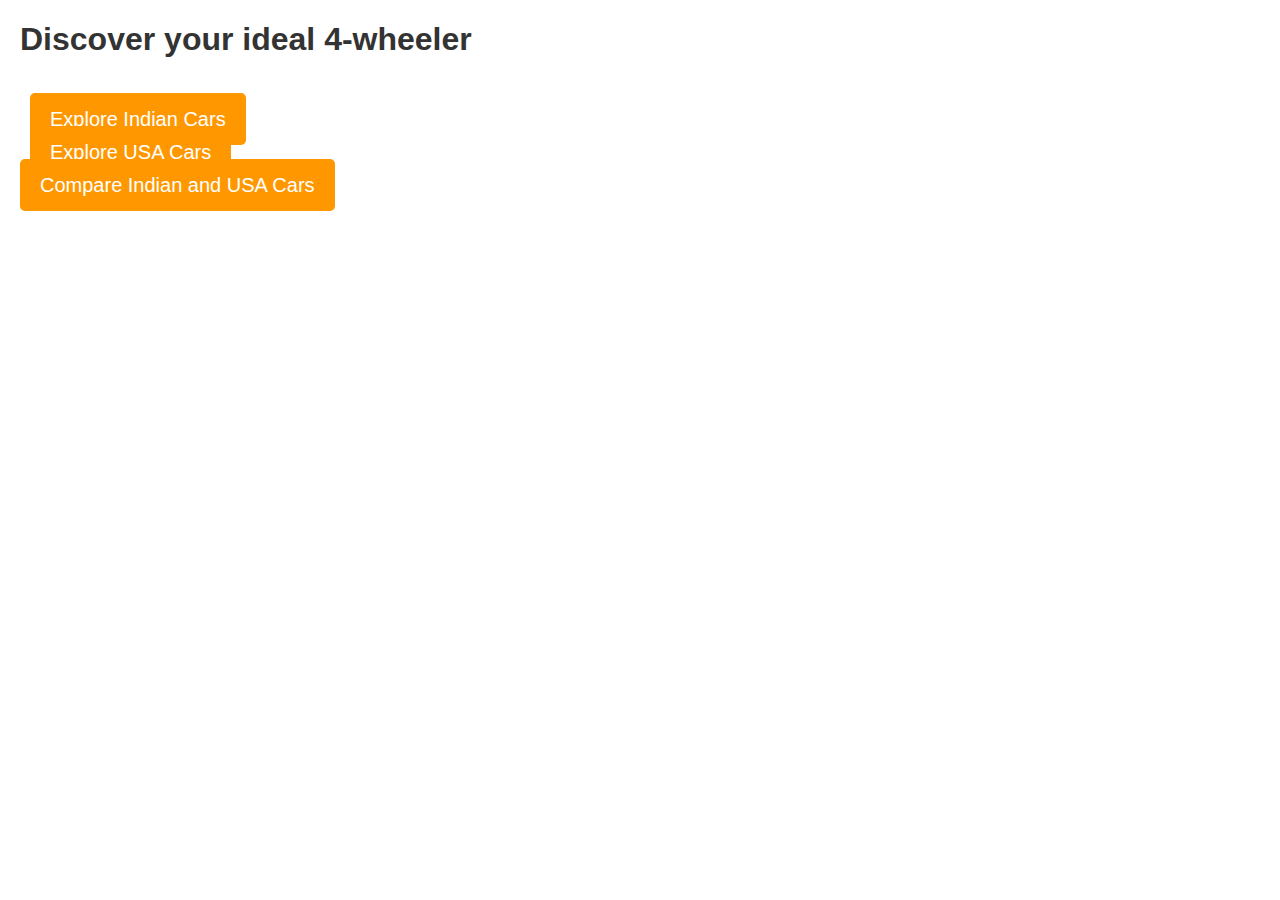
==== index.html @ 02e7655d "testing new code" ====
<!DOCTYPE html>
<html lang="en">
<head>
  <meta charset="UTF-8">
  <meta name="viewport" content="width=device-width, initial-scale=1.0">
  <title>CarChoice</title>
  <link rel="stylesheet" href="styles.css">
</head>
<body>
  <h1>Discover your ideal 4-wheeler</h1>
  
  <div class="navigation">
    <div class="region-btn">
      <a href="india.html" class="region-link">Explore Indian Cars</a>
    </div>
    <div class="region-btn">
      <a href="usa.html" class="region-link">Explore USA Cars</a>
    </div>
    <div class="comparison-btn">
      <a href="compare.html" class="compare-link">Compare Indian and USA Cars</a>
    </div>
  </div>
  
  <script src="app.js"></script>
</body>
</html>
---- styles.css ----
body {
    font-family: Arial, sans-serif;
    margin: 20px;
  }
  
  h1 {
    color: #333;
  }
  
  .navigation {
    margin-top: 50px;
  }
  
  .region-btn {
    margin: 10px;
  }
  
  .region-link, .compare-link {
    background-color: #ff9800;
    color: white;
    padding: 15px 20px;
    text-decoration: none;
    font-size: 20px;
    border-radius: 5px;
  }
  
  .region-link:hover, .compare-link:hover {
    background-color: #e68900;
  }
  
  select {
    margin: 10px;
    padding: 10px;
    font-size: 16px;
  }
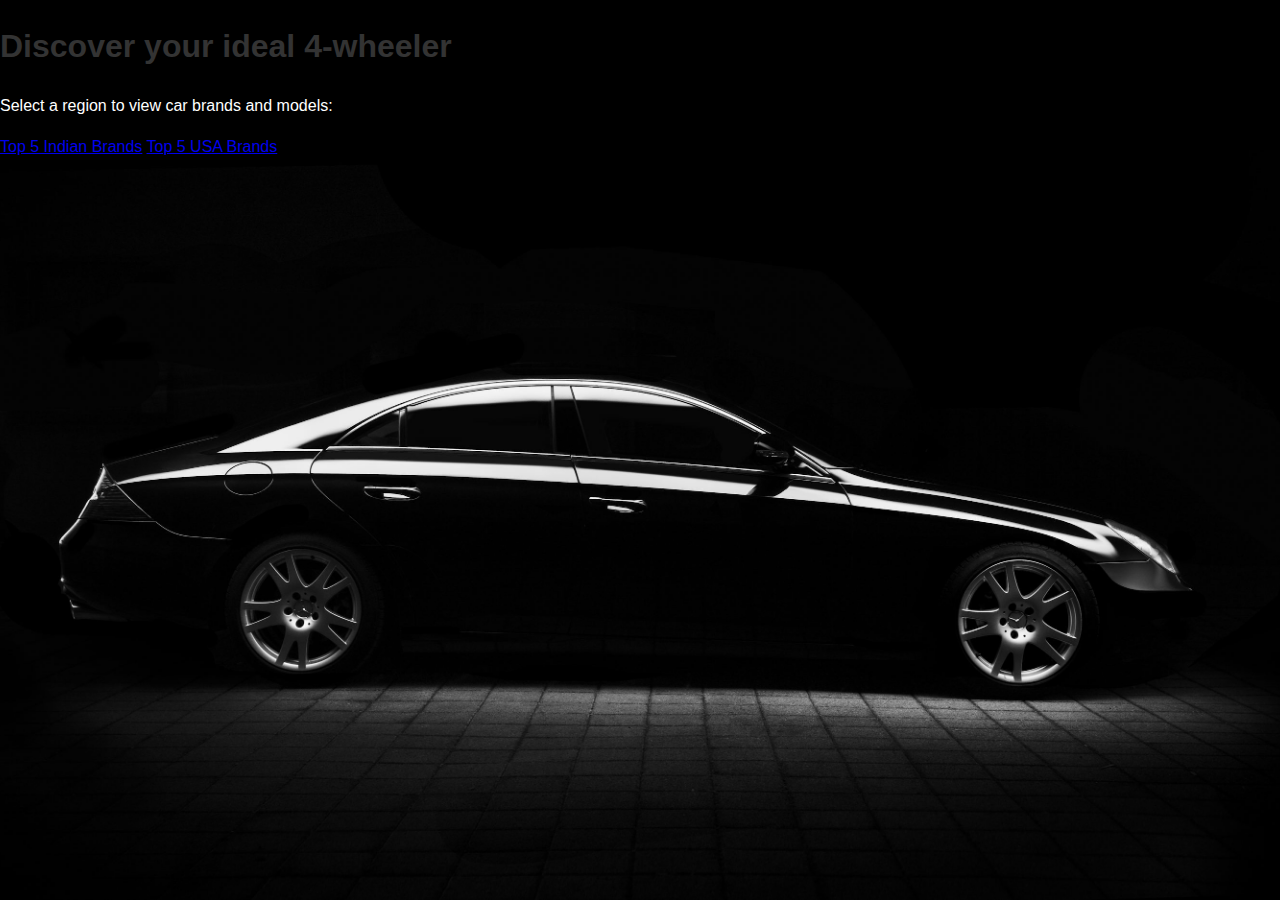
==== commit 1e9976f6: "testing the code" ====
--- a/index.html
+++ b/index.html
@@ -3,24 +3,27 @@
 <head>
   <meta charset="UTF-8">
   <meta name="viewport" content="width=device-width, initial-scale=1.0">
-  <title>CarChoice</title>
+  <title>CarChoice</title> <!-- Title updated -->
   <link rel="stylesheet" href="styles.css">
+  <style>
+      body {
+          margin: 0;
+          font-family: Arial, sans-serif; 
+          background-image: url('image.jpg');
+          background-size: cover; 
+          background-position: center;
+          background-attachment: fixed;
+          color: #ffffff;
+      }
+  </style>
 </head>
 <body>
-  <h1>Discover your ideal 4-wheeler</h1>
-  
-  <div class="navigation">
-    <div class="region-btn">
-      <a href="india.html" class="region-link">Explore Indian Cars</a>
-    </div>
-    <div class="region-btn">
-      <a href="usa.html" class="region-link">Explore USA Cars</a>
-    </div>
-    <div class="comparison-btn">
-      <a href="compare.html" class="compare-link">Compare Indian and USA Cars</a>
-    </div>
+  <h1>Discover your ideal 4-wheeler</h1> <!-- h1 text updated -->
+  <p>Select a region to view car brands and models:</p>
+  <div class="region-selection">
+    <a href="india.html" class="region-btn">Top 5 Indian Brands</a>
+    <a href="usa.html" class="region-btn">Top 5 USA Brands</a>
   </div>
-  
   <script src="app.js"></script>
 </body>
-</html>
+</html>--- a/styles.css
+++ b/styles.css
@@ -1,36 +1,54 @@
 body {
-    font-family: Arial, sans-serif;
-    margin: 20px;
-  }
-  
-  h1 {
-    color: #333;
-  }
-  
-  .navigation {
-    margin-top: 50px;
-  }
-  
-  .region-btn {
-    margin: 10px;
-  }
-  
-  .region-link, .compare-link {
-    background-color: #ff9800;
-    color: white;
-    padding: 15px 20px;
-    text-decoration: none;
-    font-size: 20px;
-    border-radius: 5px;
-  }
-  
-  .region-link:hover, .compare-link:hover {
-    background-color: #e68900;
-  }
-  
-  select {
-    margin: 10px;
-    padding: 10px;
-    font-size: 16px;
-  }
-  +  font-family: Arial, sans-serif;
+  margin: 20px;
+  line-height: 1.6; /* Improved line height */
+}
+
+h1 {
+  color: #333;
+  margin-bottom: 20px; /* Added space below h1 */
+}
+
+.navigation {
+  margin-top: 30px; /* Space above navigation */
+  margin-bottom: 30px; /* Space below navigation */
+}
+
+.region-btn, .comparison-btn {
+  margin: 10px 0; /* Space around each button */
+}
+
+.region-link, .compare-link, .back-link {
+  display: inline-block; /* Align buttons horizontally */
+  background-color: #ff9800;
+  color: white;
+  padding: 15px 20px;
+  text-decoration: none;
+  font-size: 20px;
+  border-radius: 5px;
+  transition: background-color 0.3s; /* Smooth hover effect */
+}
+
+.region-link:hover, .compare-link:hover, .back-link:hover {
+  background-color: #e68900; /* Darker shade on hover */
+}
+
+select {
+  margin: 10px;
+  padding: 10px;
+  font-size: 16px;
+  width: 200px; /* Fixed width for consistency */
+}
+
+#indian-cars, #usa-cars {
+  margin-top: 20px; /* Added space above the car list */
+}
+
+h2 {
+  margin-top: 20px; /* Space above each brand */
+  color: #555; /* Slightly lighter color for brand names */
+}
+
+.back-link {
+  margin-top: 30px; /* Space above the back link */
+}
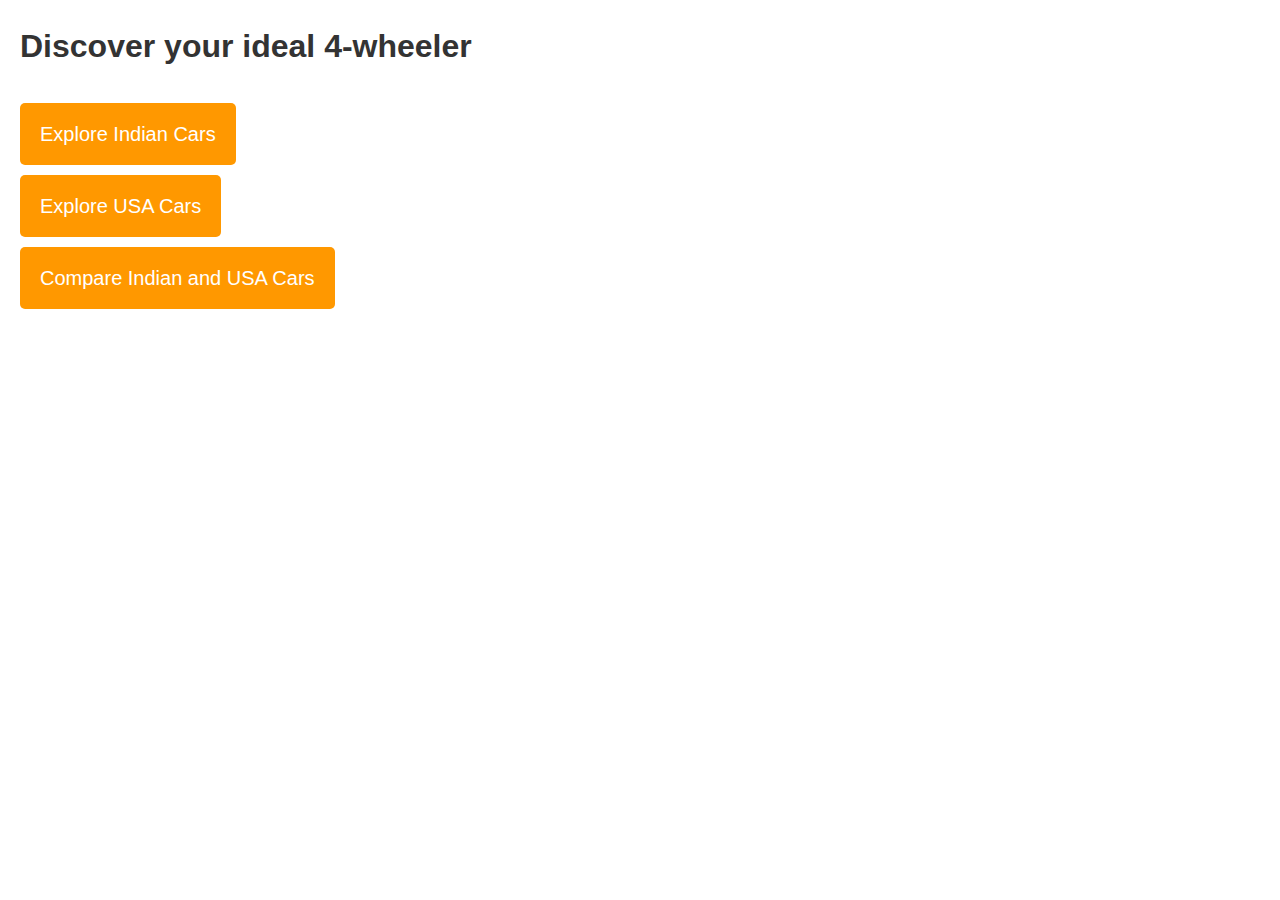
==== commit 278ee9f4: "testing the code" ====
--- a/index.html
+++ b/index.html
@@ -3,27 +3,24 @@
 <head>
   <meta charset="UTF-8">
   <meta name="viewport" content="width=device-width, initial-scale=1.0">
-  <title>CarChoice</title> <!-- Title updated -->
+  <title>CarChoice</title>
   <link rel="stylesheet" href="styles.css">
-  <style>
-      body {
-          margin: 0;
-          font-family: Arial, sans-serif; 
-          background-image: url('image.jpg');
-          background-size: cover; 
-          background-position: center;
-          background-attachment: fixed;
-          color: #ffffff;
-      }
-  </style>
 </head>
 <body>
-  <h1>Discover your ideal 4-wheeler</h1> <!-- h1 text updated -->
-  <p>Select a region to view car brands and models:</p>
-  <div class="region-selection">
-    <a href="india.html" class="region-btn">Top 5 Indian Brands</a>
-    <a href="usa.html" class="region-btn">Top 5 USA Brands</a>
+  <h1>Discover your ideal 4-wheeler</h1>
+  
+  <div class="navigation">
+    <div class="region-btn">
+      <a href="india.html" class="region-link">Explore Indian Cars</a>
+    </div>
+    <div class="region-btn">
+      <a href="usa.html" class="region-link">Explore USA Cars</a>
+    </div>
+    <div class="comparison-btn">
+      <a href="compare.html" class="compare-link">Compare Indian and USA Cars</a>
+    </div>
   </div>
+  
   <script src="app.js"></script>
 </body>
-</html>+</html>
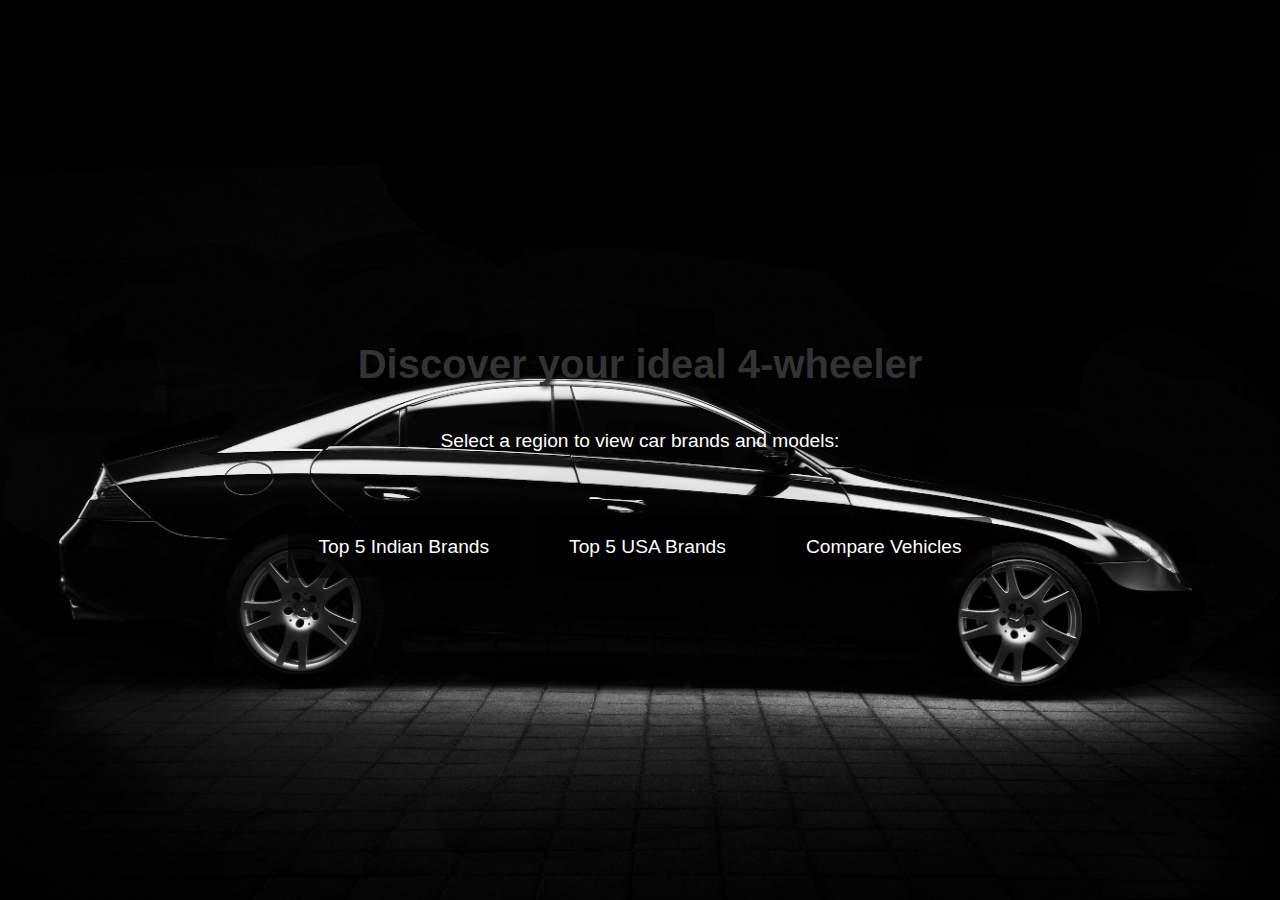
==== commit 13168e0b: "testing the code" ====
--- a/index.html
+++ b/index.html
@@ -1,26 +1,68 @@
 <!DOCTYPE html>
 <html lang="en">
 <head>
-  <meta charset="UTF-8">
-  <meta name="viewport" content="width=device-width, initial-scale=1.0">
-  <title>CarChoice</title>
-  <link rel="stylesheet" href="styles.css">
+    <meta charset="UTF-8">
+    <meta name="viewport" content="width=device-width, initial-scale=1.0">
+    <title>CarChoice</title> <!-- Title updated -->
+    <link rel="stylesheet" href="styles.css">
+    <style>
+        body {
+            margin: 0;
+            font-family: Arial, sans-serif; 
+            background-image: url('image.jpg'); /* Set the background image */
+            background-size: cover; /* Cover the entire viewport */
+            background-position: center; /* Center the background image */
+            background-attachment: fixed; /* Keep the background fixed */
+            color: #ffffff; /* Text color */
+            display: flex; /* Use flexbox for alignment */
+            flex-direction: column; /* Column layout */
+            align-items: center; /* Center horizontally */
+            justify-content: center; /* Center vertically */
+            height: 100vh; /* Full viewport height */
+            text-align: center; /* Center text */
+        }
+        
+        h1 {
+            margin: 20px 0; /* Space above and below the heading */
+            font-size: 2.5em; /* Font size for the heading */
+            text-shadow: 2px 2px 4px rgba(0, 0, 0, 0.7); /* Text shadow for readability */
+        }
+
+        p {
+            margin: 10px 0; /* Space above and below the paragraph */
+            font-size: 1.2em; /* Increase font size for readability */
+        }
+
+        .region-selection {
+            margin-top: 40px; /* Space above the region buttons */
+            display: flex; /* Flexbox for button alignment */
+            gap: 20px; /* Space between buttons */
+        }
+
+        .region-btn {
+            background-color: rgba(0, 0, 0, 0.6); /* Semi-transparent background */
+            border: none;
+            border-radius: 5px;
+            padding: 15px 30px;
+            text-decoration: none; /* Remove underline */
+            color: white; /* Button text color */
+            font-size: 1.2em; /* Button font size */
+            transition: background-color 0.3s; /* Transition effect */
+        }
+
+        .region-btn:hover {
+            background-color: rgba(255, 255, 255, 0.3); /* Change background on hover */
+        }
+    </style>
 </head>
 <body>
-  <h1>Discover your ideal 4-wheeler</h1>
-  
-  <div class="navigation">
-    <div class="region-btn">
-      <a href="india.html" class="region-link">Explore Indian Cars</a>
+    <h1>Discover your ideal 4-wheeler</h1> <!-- h1 text updated -->
+    <p>Select a region to view car brands and models:</p>
+    <div class="region-selection">
+        <a href="india.html" class="region-btn">Top 5 Indian Brands</a>
+        <a href="usa.html" class="region-btn">Top 5 USA Brands</a>
+        <a href="compare.html" class="region-btn">Compare Vehicles</a> <!-- Added compare link -->
     </div>
-    <div class="region-btn">
-      <a href="usa.html" class="region-link">Explore USA Cars</a>
-    </div>
-    <div class="comparison-btn">
-      <a href="compare.html" class="compare-link">Compare Indian and USA Cars</a>
-    </div>
-  </div>
-  
-  <script src="app.js"></script>
+    <script src="app.js"></script>
 </body>
 </html>
